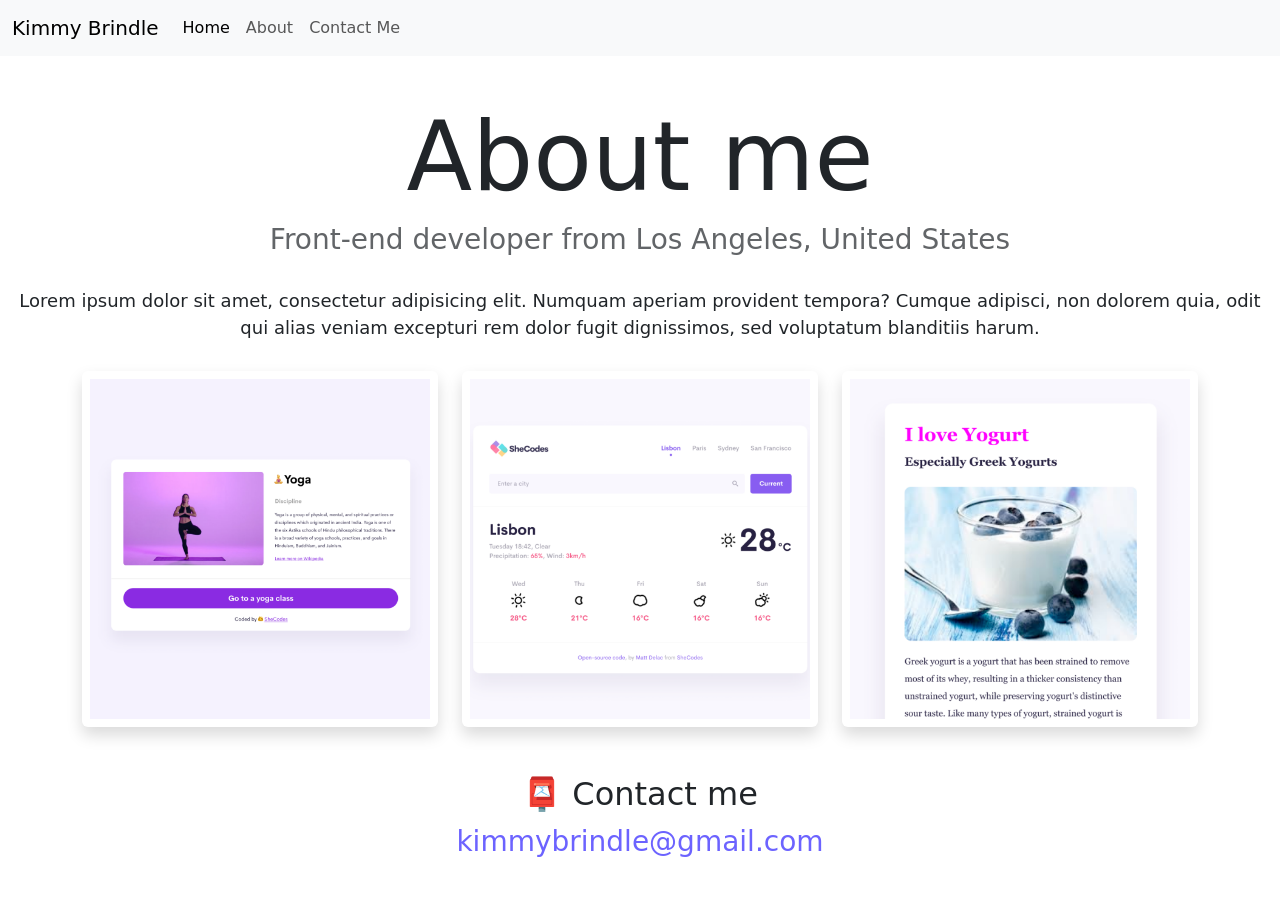
==== about.html @ a1a8b71e "uploaded initial project from codesandbox" ====
<!DOCTYPE html>
<html lang="en">
  <head>
    <meta charset="UTF-8" />
    <meta http-equiv="X-UA-Compatible" content="IE=edge" />
    <meta name="viewport" content="width=device-width, initial-scale=1.0" />
    <link rel="stylesheet" href="src/style.css" />
    <link
      href="https://cdn.jsdelivr.net/npm/bootstrap@5.3.8/dist/css/bootstrap.min.css"
      rel="stylesheet"
      integrity="sha384-sRIl4kxILFvY47J16cr9ZwB07vP4J8+LH7qKQnuqkuIAvNWLzeN8tE5YBujZqJLB"
      crossorigin="anonymous"
    />
    <script
      src="https://cdn.jsdelivr.net/npm/bootstrap@5.3.8/dist/js/bootstrap.bundle.min.js"
      integrity="sha384-FKyoEForCGlyvwx9Hj09JcYn3nv7wiPVlz7YYwJrWVcXK/BmnVDxM+D2scQbITxI"
      crossorigin="anonymous"
    ></script>
    <title>About Kimmy Brindle</title>
  </head>
  <body class="body">
    <nav class="navbar navbar-expand-lg navbar-light bg-light fixed-top">
      <div class="container-fluid">
        <a class="navbar-brand" href="index.html">Kimmy Brindle</a>
        <button
          class="navbar-toggler"
          type="button"
          data-bs-toggle="collapse"
          data-bs-target="#navbarNavAltMarkup"
          aria-controls="navbarNavAltMarkup"
          aria-expanded="false"
          aria-label="Toggle navigation"
        >
          <span class="navbar-toggler-icon"></span>
        </button>
        <div class="collapse navbar-collapse" id="navbarNavAltMarkup">
          <div class="navbar-nav">
            <a class="nav-link active" aria-current="page" href="index.html"
              >Home</a
            >
            <a class="nav-link" href="about.html">About</a>
            <a class="nav-link" href="about.html#contact">Contact Me</a>
          </div>
        </div>
      </div>
    </nav>
    <h1 class="header-one">About me</h1>
    <h3>Front-end developer from Los Angeles, United States</h3>
    <div class="about-paragraphs text-center">
      <p>
        Lorem ipsum dolor sit amet, consectetur adipisicing elit. Numquam
        aperiam provident tempora? Cumque adipisci, non dolorem quia, odit qui
        alias veniam excepturi rem dolor fugit dignissimos, sed voluptatum
        blanditiis harum.
      </p>
    </div>
    <div class="container">
      <div class="row">
        <div class="col-sm-4">
          <img src="images/yoga.png" class="img-fluid p-2 shadow rounded" />
        </div>
        <div class="col-sm-4">
          <img src="images/weather.png" class="img-fluid p-2 shadow rounded" />
        </div>
        <div class="col-sm-4">
          <img src="images/yogurt.png" class="img-fluid p-2 shadow rounded" />
        </div>
      </div>
    </div>
    <div id="contact" class="mt-5">
      <h2>📮 Contact me</h2>
      <a href="mailto:kimmybrindle@gmail.com" class="email-link">
        kimmybrindle@gmail.com
      </a>
    </div>
  </body>
</html>
---- src/style.css ----
:root {
  --primary-color: #6c63ff;
  --secondary-color: #f5f2fe;
  --box-shadow: 0 5px 10px rgba(0, 0, 0, 0.3);
}

body,
.body {
  margin-top: 100px;
}

h1,
h2,
h3 {
  text-align: center;
  margin: 0;
}

h1,
.header-one {
  font-size: 96px;
}

h2 {
  font-size: 48px;
}

h3 {
  font-size: 24px;
  opacity: 0.7;
}

p {
  /*background: var(--secondary-color);
    padding: 20px;
    border-radius: 4px;*/
  font-size: 18px;
  line-height: 1.5;
  text-align: center;
}

.navigation-links {
  display: flex;
  margin-top: 40px;
  justify-content: center;
}

.navigation-links a {
  margin: 20px;
  border-radius: 4px;
  padding: 20px 15px;
  text-decoration: none;
  text-transform: capitalize;
}

.primary-link {
  border-radius: 4px;
  padding: 20px 15px;
  text-decoration: none;
  text-transform: capitalize;
  background: var(--primary-color);
  box-shadow: var(--box-shadow);
  color: white;
}
.secondary-link {
  border-radius: 4px;
  padding: 20px 15px;
  text-decoration: none;
  text-transform: capitalize;
  color: var(--primary-color);
  border: 1px solid var(--primary-color);
}
/*
  .contact-link {
    background: var(--primary-color);
    box-shadow: var(--box-shadow);
    color: white;
  }
  
  .about-link {
    color: var(--primary-color);
    border: 1px solid var(--primary-color);
  }
  */
.homepage-link {
  color: var(--primary-color);
  text-align: center;
  display: block;
}

.about-paragraphs {
  margin: 30px 0;
}

.about-paragraphs p {
  margin: 10px;
}

.email-link {
  display: flex;
  justify-content: center;
  color: var(--primary-color);
  font-size: 28px;
  text-decoration: none;
}

.email-link:hover {
  text-decoration: underline;
}
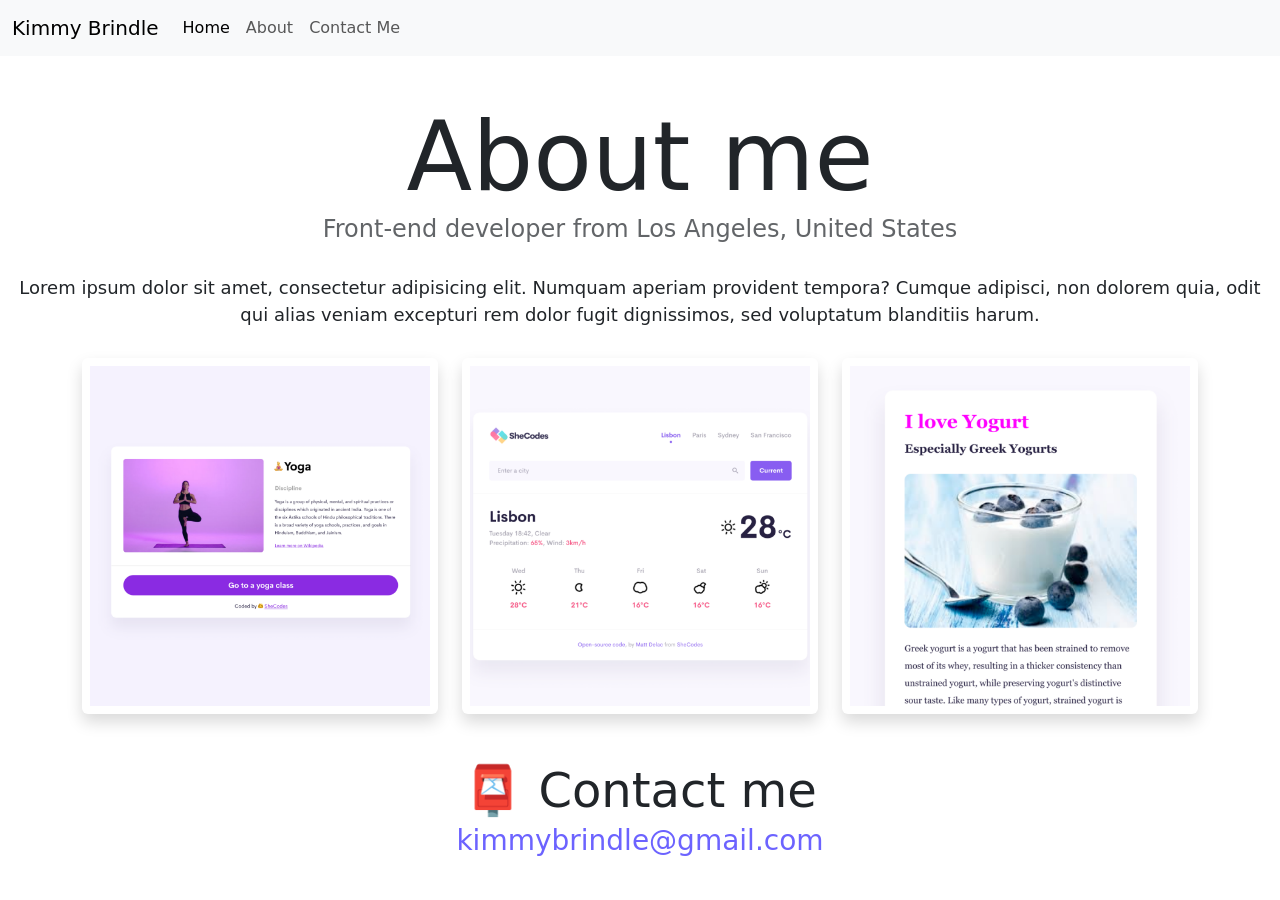
==== commit 33c3a5a8: "updated media font and SEO" ====
--- a/about.html
+++ b/about.html
@@ -4,7 +4,10 @@
     <meta charset="UTF-8" />
     <meta http-equiv="X-UA-Compatible" content="IE=edge" />
     <meta name="viewport" content="width=device-width, initial-scale=1.0" />
-    <link rel="stylesheet" href="src/style.css" />
+    <meta
+      name="description"
+      content="This is a website about Kimmy Brindle and her front-end development projects and how to contact her."
+    />
     <link
       href="https://cdn.jsdelivr.net/npm/bootstrap@5.3.8/dist/css/bootstrap.min.css"
       rel="stylesheet"
@@ -16,7 +19,8 @@
       integrity="sha384-FKyoEForCGlyvwx9Hj09JcYn3nv7wiPVlz7YYwJrWVcXK/BmnVDxM+D2scQbITxI"
       crossorigin="anonymous"
     ></script>
-    <title>About Kimmy Brindle</title>
+    <link rel="stylesheet" href="src/style.css" />
+    <title>Kimmy Brindle - About</title>
   </head>
   <body class="body">
     <nav class="navbar navbar-expand-lg navbar-light bg-light fixed-top">
@@ -35,11 +39,17 @@
         </button>
         <div class="collapse navbar-collapse" id="navbarNavAltMarkup">
           <div class="navbar-nav">
-            <a class="nav-link active" aria-current="page" href="index.html"
+            <a
+              class="nav-link active"
+              aria-current="page"
+              href="index.html"
+              title="Home"
               >Home</a
             >
-            <a class="nav-link" href="about.html">About</a>
-            <a class="nav-link" href="about.html#contact">Contact Me</a>
+            <a class="nav-link" href="about.html" title="About">About</a>
+            <a class="nav-link" href="about.html#contact" title="Contact"
+              >Contact Me</a
+            >
           </div>
         </div>
       </div>
@@ -57,19 +67,35 @@
     <div class="container">
       <div class="row">
         <div class="col-sm-4">
-          <img src="images/yoga.png" class="img-fluid p-2 shadow rounded" />
+          <img
+            src="images/yoga.png"
+            class="img-fluid p-2 shadow rounded"
+            alt="picture of front-end development project about yoga"
+          />
         </div>
         <div class="col-sm-4">
-          <img src="images/weather.png" class="img-fluid p-2 shadow rounded" />
+          <img
+            src="images/weather.png"
+            class="img-fluid p-2 shadow rounded"
+            alt="picture of front-end development project weather app"
+          />
         </div>
         <div class="col-sm-4">
-          <img src="images/yogurt.png" class="img-fluid p-2 shadow rounded" />
+          <img
+            src="images/yogurt.png"
+            class="img-fluid p-2 shadow rounded"
+            alt="picture of front-end development project about yogurt"
+          />
         </div>
       </div>
     </div>
     <div id="contact" class="mt-5">
       <h2>📮 Contact me</h2>
-      <a href="mailto:kimmybrindle@gmail.com" class="email-link">
+      <a
+        href="mailto:kimmybrindle@gmail.com"
+        class="email-link"
+        title="Email Kimmy Brindle"
+      >
         kimmybrindle@gmail.com
       </a>
     </div>
--- a/src/style.css
+++ b/src/style.css
@@ -3,12 +3,9 @@
   --secondary-color: #f5f2fe;
   --box-shadow: 0 5px 10px rgba(0, 0, 0, 0.3);
 }
-
-body,
 .body {
   margin-top: 100px;
 }
-
 h1,
 h2,
 h3 {
@@ -107,3 +104,9 @@
 .email-link:hover {
   text-decoration: underline;
 }
+
+@media (max-device-width: 768px) {
+  h1 {
+    font-size: 48px;
+  }
+}
